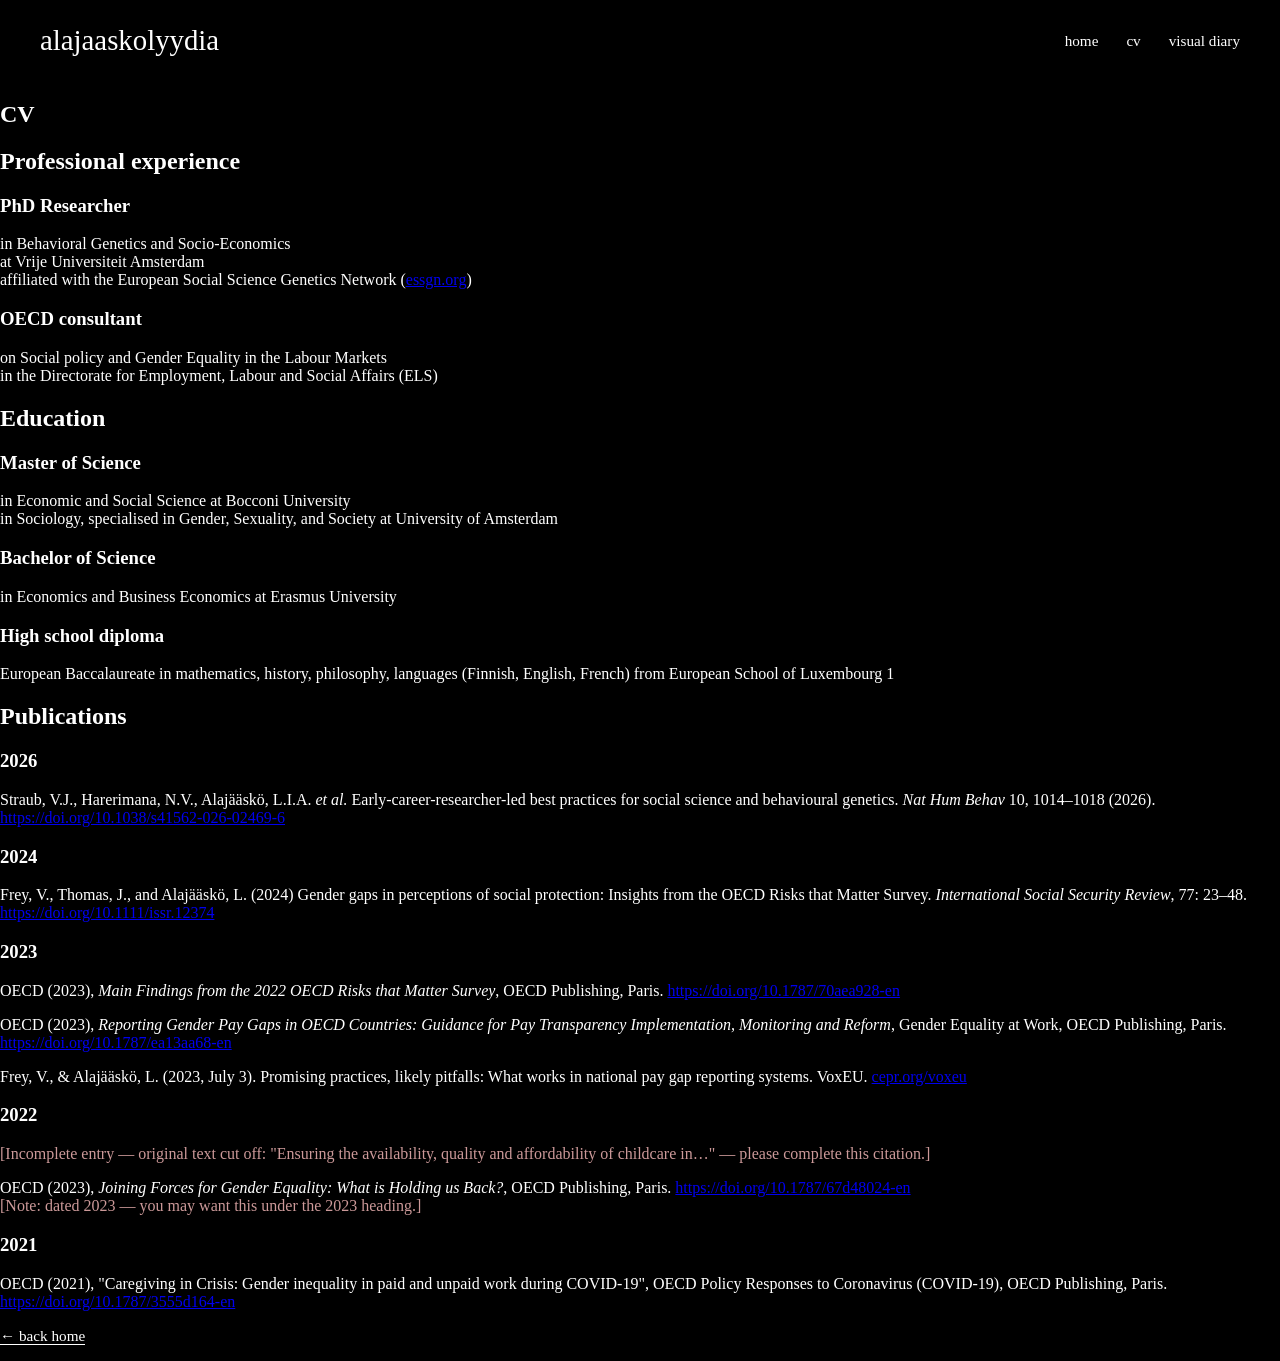
==== cv.html @ c15123fa "Create cv.html" ====
<!DOCTYPE html>
<html lang="en">
<head>
  <meta charset="UTF-8">
  <meta name="viewport" content="width=device-width, initial-scale=1">
  <title>CV — Lyydia Alajääskö</title>
  <link rel="stylesheet" href="style.css">
</head>
<body>

  <header>
    <div class="site-title">alajaaskolyydia</div>
    <nav>
      <a href="index.html">home</a>
      <a href="cv.html">cv</a>
      <a href="index.html">visual diary</a>
    </nav>
  </header>

  <section class="cv">
    <h1 class="cv-page-title">CV</h1>

    <div class="cv-columns">

      <div class="cv-col">
        <h2>Professional experience</h2>

        <h3>PhD Researcher</h3>
        <p>in Behavioral Genetics and Socio-Economics<br>
        at Vrije Universiteit Amsterdam<br>
        affiliated with the European Social Science Genetics Network
        (<a href="https://essgn.org/" target="_blank" rel="noopener">essgn.org</a>)</p>

        <h3>OECD consultant</h3>
        <p>on Social policy and Gender Equality in the Labour Markets<br>
        in the Directorate for Employment, Labour and Social Affairs (ELS)</p>
      </div>

      <div class="cv-col">
        <h2>Education</h2>

        <h3>Master of Science</h3>
        <p>in Economic and Social Science at Bocconi University<br>
        in Sociology, specialised in Gender, Sexuality, and Society at University of Amsterdam</p>

        <h3>Bachelor of Science</h3>
        <p>in Economics and Business Economics at Erasmus University</p>

        <h3>High school diploma</h3>
        <p>European Baccalaureate in mathematics, history, philosophy, languages
        (Finnish, English, French) from European School of Luxembourg 1</p>
      </div>

    </div>

    <div class="cv-publications">
      <h2>Publications</h2>

      <h3>2026</h3>
      <p>Straub, V.J., Harerimana, N.V., Alajääskö, L.I.A. <em>et al.</em>
      Early-career-researcher-led best practices for social science and behavioural genetics.
      <em>Nat Hum Behav</em> 10, 1014–1018 (2026).
      <a href="https://doi.org/10.1038/s41562-026-02469-6" target="_blank" rel="noopener">https://doi.org/10.1038/s41562-026-02469-6</a></p>

      <h3>2024</h3>
      <p>Frey, V., Thomas, J., and Alajääskö, L. (2024) Gender gaps in perceptions of social
      protection: Insights from the OECD Risks that Matter Survey.
      <em>International Social Security Review</em>, 77: 23–48.
      <a href="https://doi.org/10.1111/issr.12374" target="_blank" rel="noopener">https://doi.org/10.1111/issr.12374</a></p>

      <h3>2023</h3>
      <p>OECD (2023), <em>Main Findings from the 2022 OECD Risks that Matter Survey</em>,
      OECD Publishing, Paris.
      <a href="https://doi.org/10.1787/70aea928-en" target="_blank" rel="noopener">https://doi.org/10.1787/70aea928-en</a></p>

      <p>OECD (2023), <em>Reporting Gender Pay Gaps in OECD Countries: Guidance for Pay
      Transparency Implementation, Monitoring and Reform</em>, Gender Equality at Work,
      OECD Publishing, Paris.
      <a href="https://doi.org/10.1787/ea13aa68-en" target="_blank" rel="noopener">https://doi.org/10.1787/ea13aa68-en</a></p>

      <p>Frey, V., &amp; Alajääskö, L. (2023, July 3). Promising practices, likely pitfalls:
      What works in national pay gap reporting systems. VoxEU.
      <a href="https://cepr.org/voxeu/columns/promising-practices-likely-pitfalls-what-works-national-pay-gap-reporting-systems" target="_blank" rel="noopener">cepr.org/voxeu</a></p>

      <h3>2022</h3>
      <p style="color:#c99;">[Incomplete entry — original text cut off: "Ensuring the availability,
      quality and affordability of childcare in…" — please complete this citation.]</p>

      <p>OECD (2023), <em>Joining Forces for Gender Equality: What is Holding us Back?</em>,
      OECD Publishing, Paris.
      <a href="https://doi.org/10.1787/67d48024-en" target="_blank" rel="noopener">https://doi.org/10.1787/67d48024-en</a>
      <br><span style="color:#c99;">[Note: dated 2023 — you may want this under the 2023 heading.]</span></p>

      <h3>2021</h3>
      <p>OECD (2021), "Caregiving in Crisis: Gender inequality in paid and unpaid work during
      COVID-19", OECD Policy Responses to Coronavirus (COVID-19), OECD Publishing, Paris.
      <a href="https://doi.org/10.1787/3555d164-en" target="_blank" rel="noopener">https://doi.org/10.1787/3555d164-en</a></p>
    </div>

    <p class="back-wrap"><a class="back" href="index.html">← back home</a></p>

  </section>

</body>
</html>
---- style.css ----
body {
  margin: 0;
  background: #000;
  color: #fff;
  font-family: Georgia, 'Times New Roman', serif;
}

/* Header */
header {
  display: flex;
  justify-content: space-between;
  align-items: center;
  padding: 24px 40px;
  flex-wrap: wrap;
  gap: 12px;
}
.site-title {
  font-size: 1.8rem;
}
nav a {
  color: #fff;
  text-decoration: none;
  margin-left: 24px;
  font-size: 0.95rem;
}
nav a:hover {
  text-decoration: underline;
}

/* Intro */
.intro {
  text-align: center;
  max-width: 900px;
  margin: 60px auto;
  padding: 0 20px;
}
.intro h1 {
  font-weight: normal;
  font-size: 2.2rem;
  line-height: 1.3;
}
.subtitle {
  font-weight: bold;
  font-size: 0.95rem;
  margin-top: 30px;
}

/* Grid */
.grid {
  display: grid;
  grid-template-columns: repeat(3, 1fr);
  gap: 16px;
  padding: 0 16px 40px;
}
.tile {
  position: relative;
  display: block;
  overflow: hidden;
  aspect-ratio: 1 / 1;
}
.tile img {
  width: 100%;
  height: 100%;
  object-fit: cover;
  display: block;
  transition: filter 0.4s ease;
}
.tile .title {
  position: absolute;
  top: 50%;
  left: 0;
  right: 0;
  transform: translateY(-50%);
  text-align: center;
  font-size: 1.6rem;
  opacity: 0;
  transition: opacity 0.4s ease;
  pointer-events: none;
  padding: 0 10px;
}
.tile:hover img { filter: brightness(0.4); }
.tile:hover .title { opacity: 1; }

/* Phones: no hover, so darken slightly and always show the title */
@media (hover: none) {
  .tile img { filter: brightness(0.55); }
  .tile .title { opacity: 1; }
}
@media (max-width: 600px) {
  .grid { grid-template-columns: 1fr; }
}

/* Theme pages */
.theme {
  max-width: 800px;
  margin: 0 auto;
  padding: 40px 20px 80px;
  text-align: center;
}
.theme h1 {
  font-weight: normal;
  font-size: 2.4rem;
  margin-bottom: 40px;
}
.theme img {
  width: 100%;
  display: block;
  margin: 0 auto 24px;
}
.back {
  color: #fff;
  text-decoration: none;
  font-size: 0.95rem;
  border-bottom: 1px solid #fff;
}
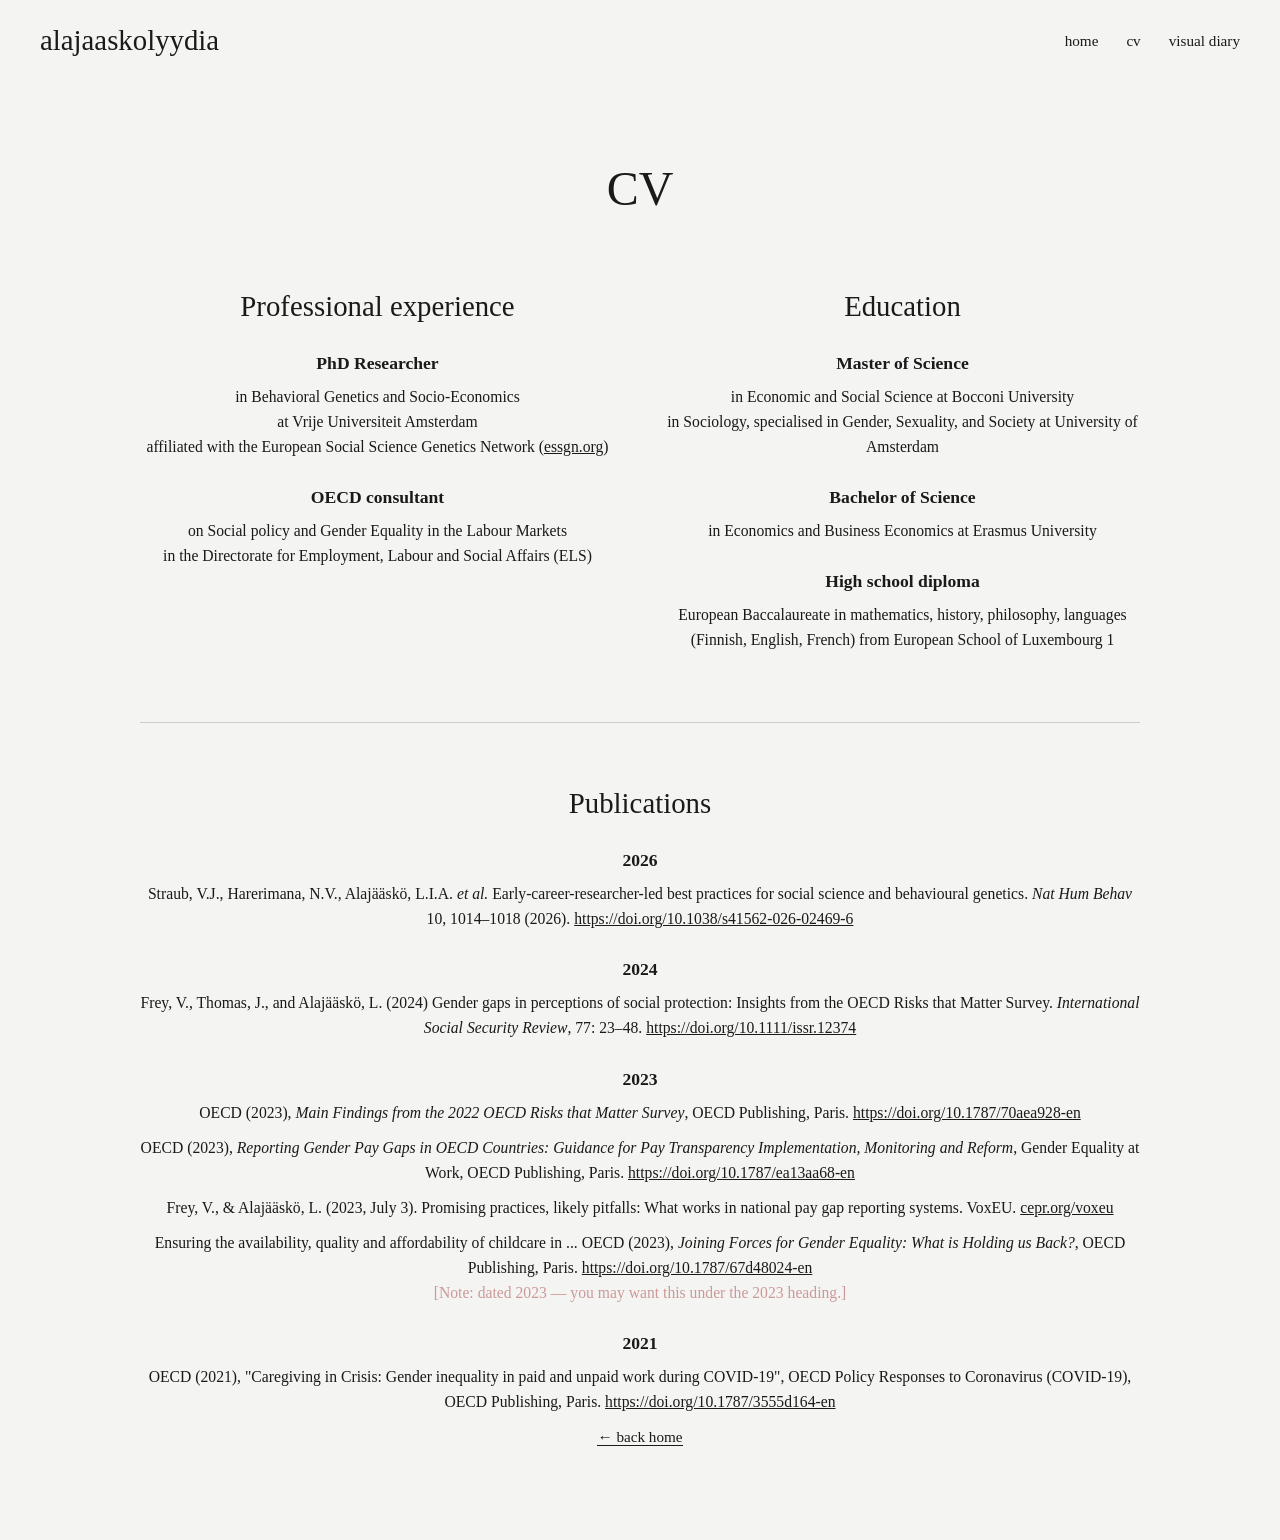
==== commit 5ca20954: "Update cv.html" ====
--- a/cv.html
+++ b/cv.html
@@ -82,11 +82,7 @@
       What works in national pay gap reporting systems. VoxEU.
       <a href="https://cepr.org/voxeu/columns/promising-practices-likely-pitfalls-what-works-national-pay-gap-reporting-systems" target="_blank" rel="noopener">cepr.org/voxeu</a></p>
 
-      <h3>2022</h3>
-      <p style="color:#c99;">[Incomplete entry — original text cut off: "Ensuring the availability,
-      quality and affordability of childcare in…" — please complete this citation.]</p>
-
-      <p>OECD (2023), <em>Joining Forces for Gender Equality: What is Holding us Back?</em>,
+      <p>Ensuring the availability, quality and affordability of childcare in ... OECD (2023), <em>Joining Forces for Gender Equality: What is Holding us Back?</em>,
       OECD Publishing, Paris.
       <a href="https://doi.org/10.1787/67d48024-en" target="_blank" rel="noopener">https://doi.org/10.1787/67d48024-en</a>
       <br><span style="color:#c99;">[Note: dated 2023 — you may want this under the 2023 heading.]</span></p>
--- a/style.css
+++ b/style.css
@@ -1,11 +1,12 @@
+/* ===== Base ===== */
 body {
   margin: 0;
-  background: #000;
-  color: #fff;
+  background: #f4f4f2;
+  color: #1a1a1a;
   font-family: Georgia, 'Times New Roman', serif;
 }
 
-/* Header */
+/* ===== Header ===== */
 header {
   display: flex;
   justify-content: space-between;
@@ -18,7 +19,7 @@
   font-size: 1.8rem;
 }
 nav a {
-  color: #fff;
+  color: #1a1a1a;
   text-decoration: none;
   margin-left: 24px;
   font-size: 0.95rem;
@@ -27,7 +28,7 @@
   text-decoration: underline;
 }
 
-/* Intro */
+/* ===== Intro (homepage) ===== */
 .intro {
   text-align: center;
   max-width: 900px;
@@ -45,7 +46,7 @@
   margin-top: 30px;
 }
 
-/* Grid */
+/* ===== Image grid (homepage) ===== */
 .grid {
   display: grid;
   grid-template-columns: repeat(3, 1fr);
@@ -72,6 +73,7 @@
   right: 0;
   transform: translateY(-50%);
   text-align: center;
+  color: #fff;                 /* stays white — sits over darkened image */
   font-size: 1.6rem;
   opacity: 0;
   transition: opacity 0.4s ease;
@@ -90,7 +92,7 @@
   .grid { grid-template-columns: 1fr; }
 }
 
-/* Theme pages */
+/* ===== Theme pages (vertical photo stack) ===== */
 .theme {
   max-width: 800px;
   margin: 0 auto;
@@ -107,9 +109,108 @@
   display: block;
   margin: 0 auto 24px;
 }
+
+/* ===== Back link (shared) ===== */
 .back {
-  color: #fff;
+  color: #1a1a1a;
   text-decoration: none;
   font-size: 0.95rem;
-  border-bottom: 1px solid #fff;
-}
+  border-bottom: 1px solid #1a1a1a;
+}
+.back-wrap {
+  text-align: center;
+  margin-top: 50px;
+}
+
+/* ===== CV page ===== */
+.cv {
+  max-width: 1000px;
+  margin: 0 auto;
+  padding: 40px 20px 80px;
+}
+.cv-page-title {
+  text-align: center;
+  font-weight: normal;
+  font-size: 3rem;
+  margin-bottom: 50px;
+}
+.cv-columns {
+  display: grid;
+  grid-template-columns: 1fr 1fr;
+  gap: 50px;
+  margin-bottom: 60px;
+}
+.cv h2 {
+  text-align: center;
+  font-weight: normal;
+  font-size: 1.8rem;
+  margin-bottom: 30px;
+}
+.cv h3 {
+  text-align: center;
+  font-size: 1.1rem;
+  margin: 28px 0 10px;
+}
+.cv p {
+  text-align: center;
+  line-height: 1.6;
+  font-size: 0.98rem;
+  margin: 0 0 10px;
+}
+.cv a {
+  color: #1a1a1a;
+}
+.cv-publications {
+  border-top: 1px solid #ccc;
+  padding-top: 40px;
+}
+.note {
+  color: #b23;
+}
+@media (max-width: 600px) {
+  .cv-columns { grid-template-columns: 1fr; gap: 30px; }
+}
+
+/* ===== Home hero (background behind title) ===== */
+.hero {
+  background-image: url('images/home/hero.jpg');
+  background-size: cover;
+  background-position: center;
+  min-height: 60vh;
+  display: flex;
+  align-items: center;
+  justify-content: center;
+}
+.hero h1 {
+  color: #fff;
+  font-weight: normal;
+  font-size: 3.5rem;
+  text-align: center;
+  text-shadow: 0 2px 12px rgba(0,0,0,0.5);
+  padding: 0 20px;
+}
+
+/* ===== Home bio ===== */
+.bio {
+  max-width: 900px;
+  margin: 60px auto;
+  padding: 0 20px;
+  display: flex;
+  gap: 40px;
+  align-items: center;
+}
+.bio-photo {
+  width: 260px;
+  height: 260px;
+  object-fit: cover;
+  border-radius: 4px;
+  flex-shrink: 0;
+}
+.bio-text {
+  font-size: 1.05rem;
+  line-height: 1.7;
+}
+@media (max-width: 600px) {
+  .bio { flex-direction: column; text-align: center; }
+  .hero h1 { font-size: 2.4rem; }
+}
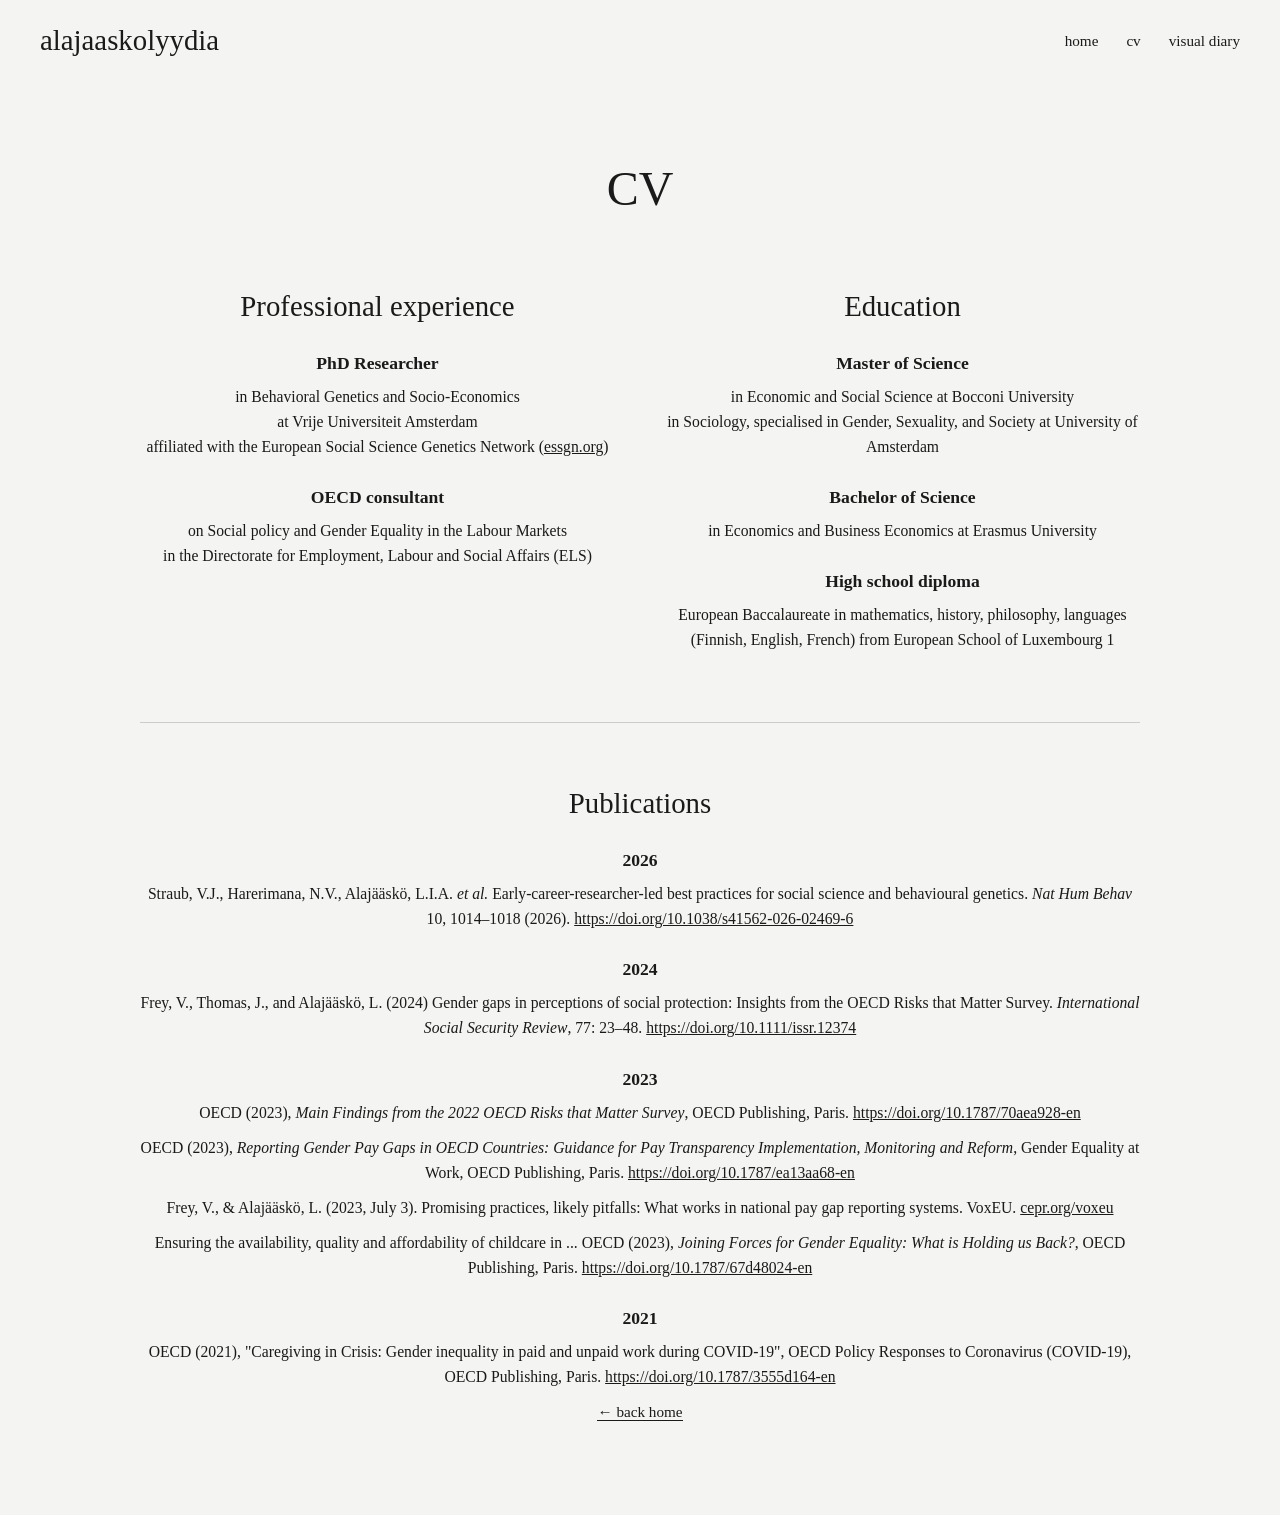
==== commit b04e4281: "Update cv.html" ====
--- a/cv.html
+++ b/cv.html
@@ -85,7 +85,7 @@
       <p>Ensuring the availability, quality and affordability of childcare in ... OECD (2023), <em>Joining Forces for Gender Equality: What is Holding us Back?</em>,
       OECD Publishing, Paris.
       <a href="https://doi.org/10.1787/67d48024-en" target="_blank" rel="noopener">https://doi.org/10.1787/67d48024-en</a>
-      <br><span style="color:#c99;">[Note: dated 2023 — you may want this under the 2023 heading.]</span></p>
+      <br><span style="color:#c99;"></p>
 
       <h3>2021</h3>
       <p>OECD (2021), "Caregiving in Crisis: Gender inequality in paid and unpaid work during
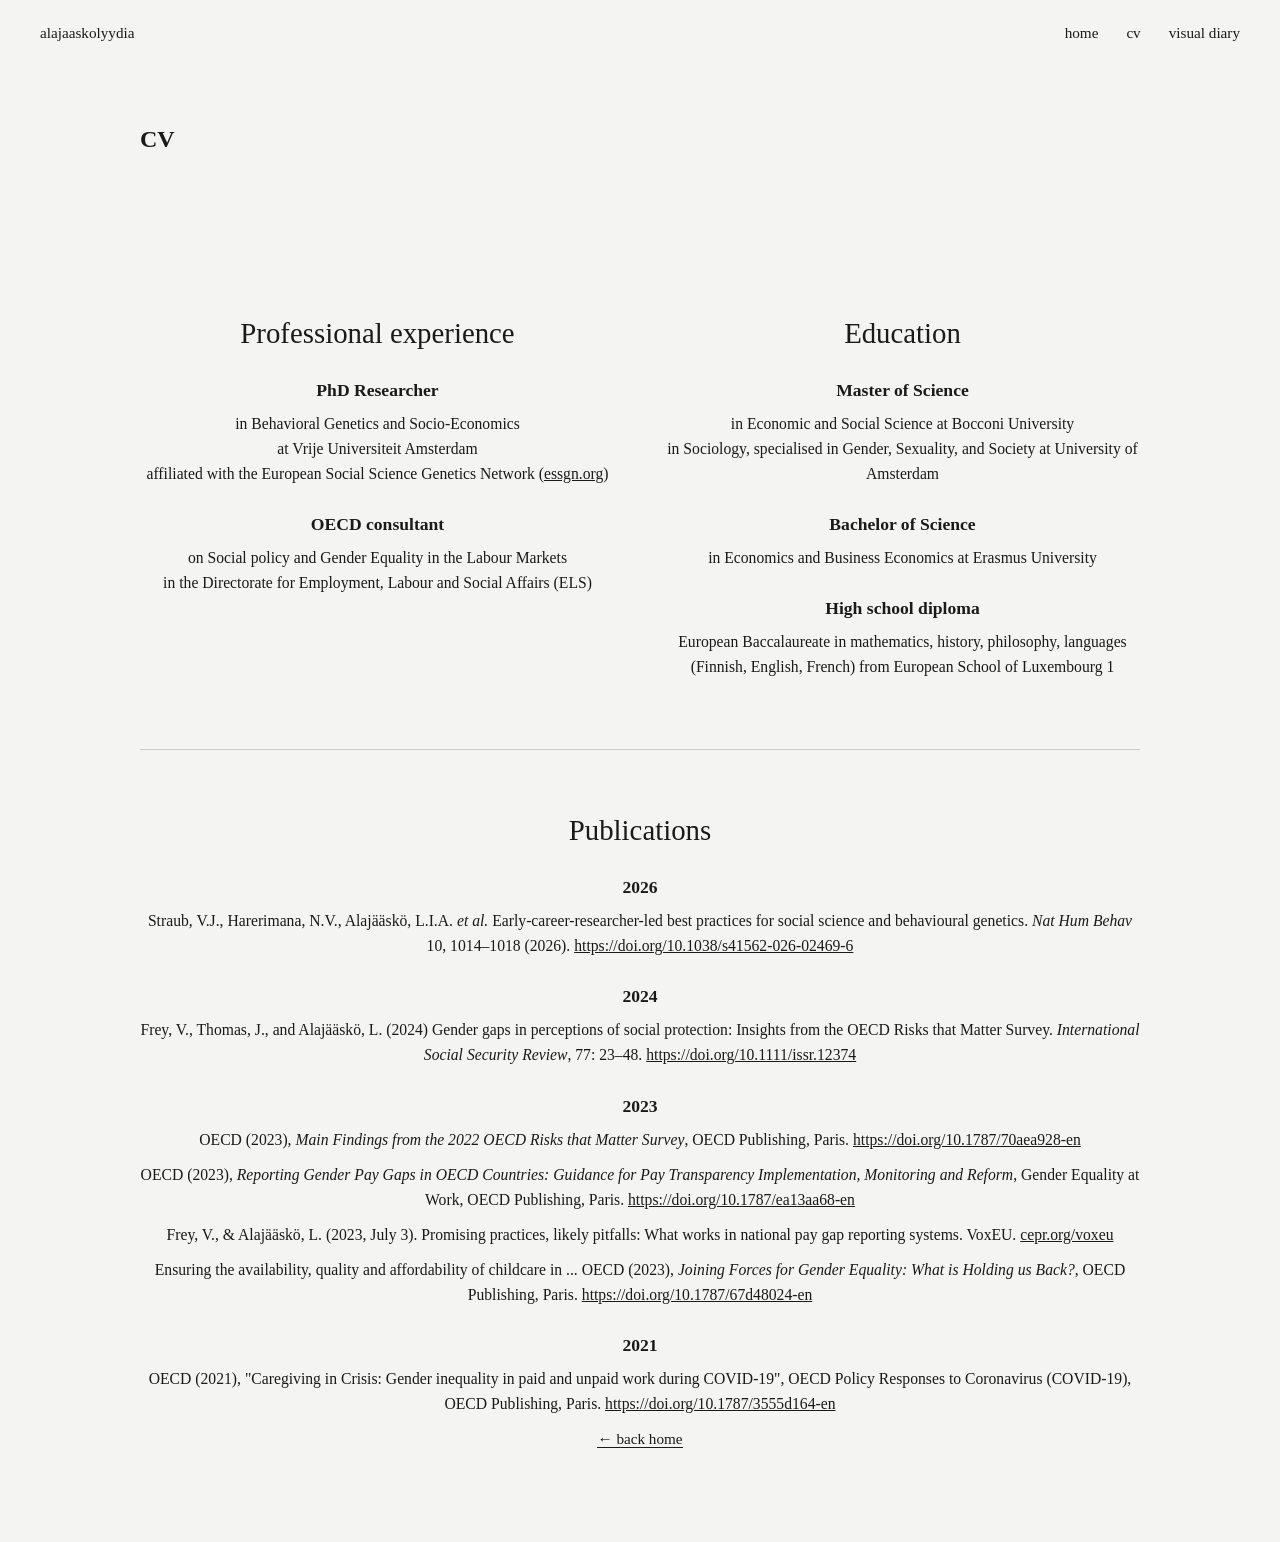
==== commit 260133f6: "Update cv.html" ====
--- a/cv.html
+++ b/cv.html
@@ -13,12 +13,15 @@
     <nav>
       <a href="index.html">home</a>
       <a href="cv.html">cv</a>
-      <a href="index.html">visual diary</a>
+      <a href="visual-diary.html">visual diary</a>
     </nav>
   </header>
 
   <section class="cv">
-    <h1 class="cv-page-title">CV</h1>
+    <h1>CV</h1>
+  </section>
+
+  <section class="cv">
 
     <div class="cv-columns">
 
--- a/style.css
+++ b/style.css
@@ -16,7 +16,7 @@
   gap: 12px;
 }
 .site-title {
-  font-size: 1.8rem;
+  font-size: 0.95rem;
 }
 nav a {
   color: #1a1a1a;
@@ -175,7 +175,7 @@
 .hero {
   background-image: url('images/home/hero.jpg');
   background-size: cover;
-  background-position: center;
+  background-position: center bottom;
   min-height: 60vh;
   display: flex;
   align-items: center;
@@ -214,3 +214,21 @@
   .bio { flex-direction: column; text-align: center; }
   .hero h1 { font-size: 2.4rem; }
 }
+
+/* ===== CV banner (thin hero) ===== */
+.cv-banner {
+  background-image: url('images/cv/banner.jpg');
+  background-size: cover;
+  background-position: center;
+  min-height: 220px;
+  display: flex;
+  align-items: center;
+  justify-content: center;
+}
+.cv-banner h1 {
+  color: #fff;
+  font-weight: normal;
+  font-size: 3rem;
+  text-shadow: 0 2px 12px rgba(0,0,0,0.5);
+  margin: 0;
+}
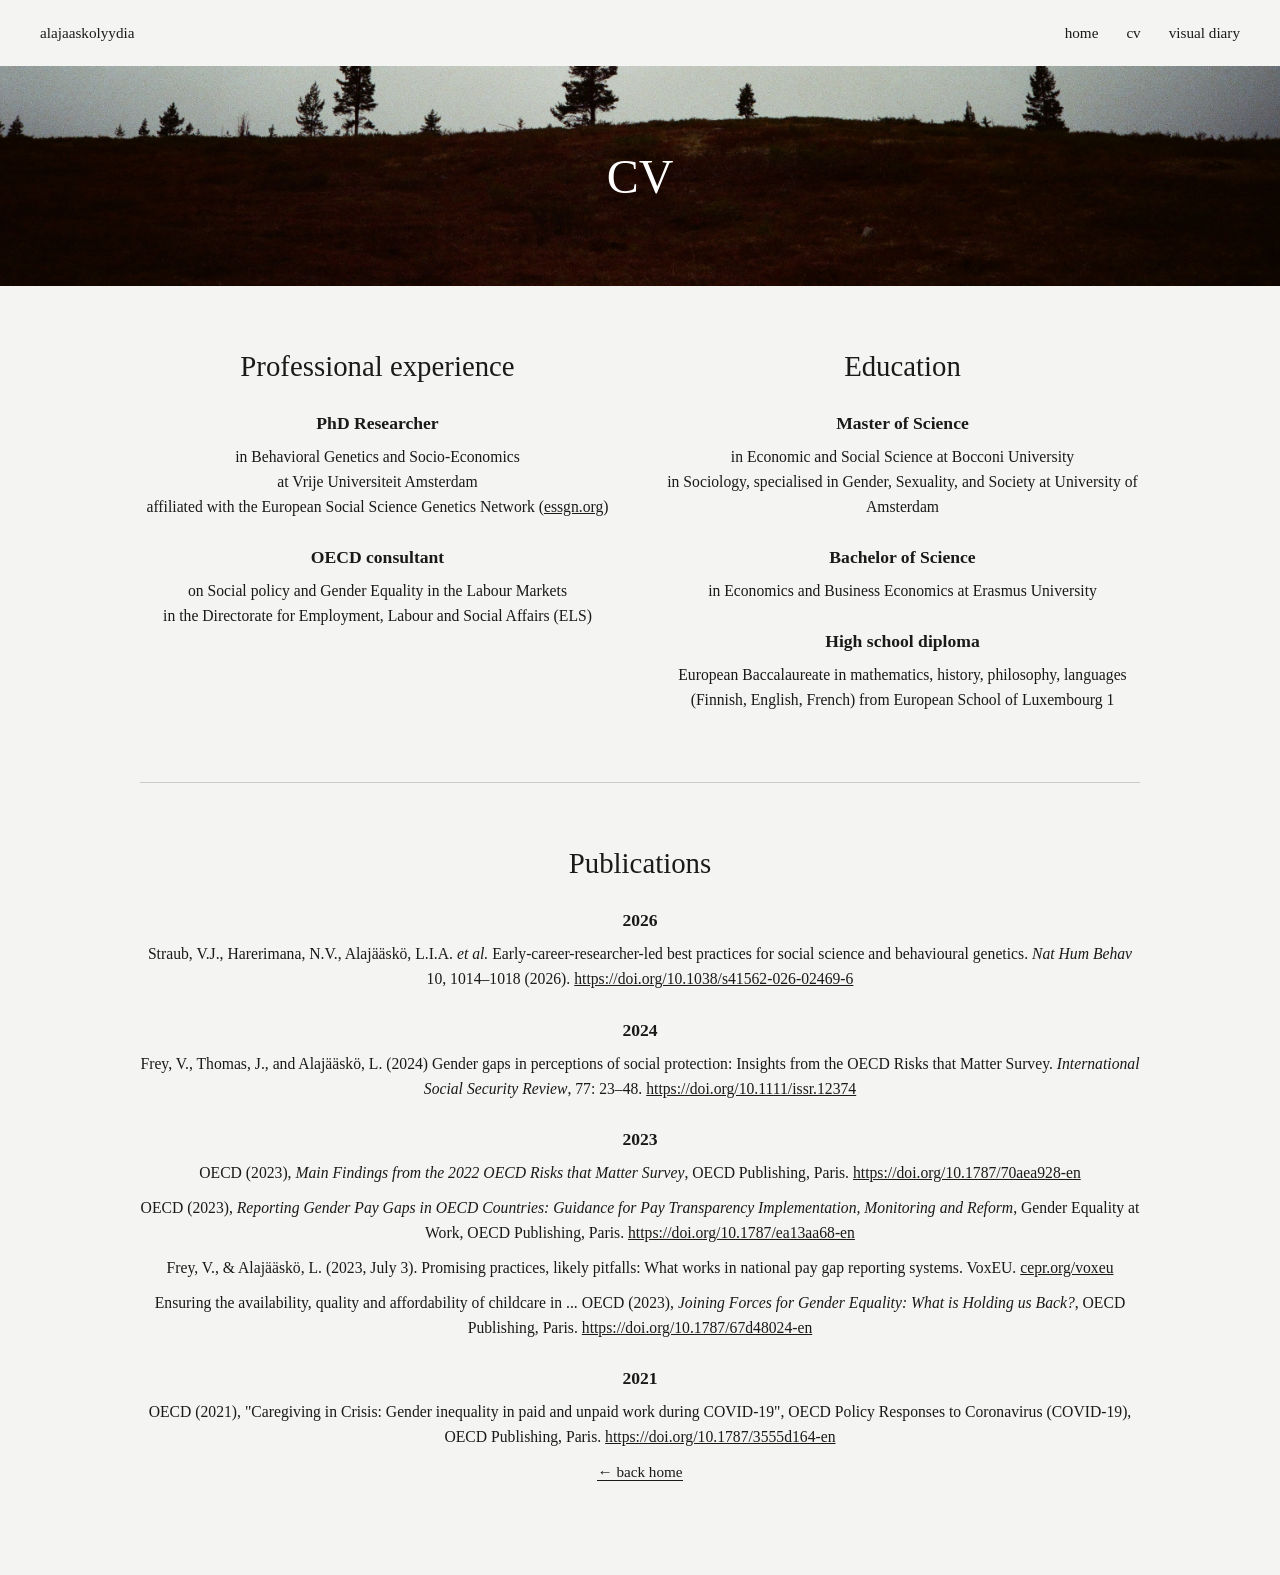
==== commit ef18a4ae: "Update cv.html" ====
--- a/cv.html
+++ b/cv.html
@@ -17,7 +17,7 @@
     </nav>
   </header>
 
-  <section class="cv">
+  <section class="cv-banner">
     <h1>CV</h1>
   </section>
 
--- a/style.css
+++ b/style.css
@@ -217,9 +217,9 @@
 
 /* ===== CV banner (thin hero) ===== */
 .cv-banner {
-  background-image: url('images/cv/banner.jpg');
+  background-image: url('images/home/hero.jpg');
   background-size: cover;
-  background-position: center;
+  background-position: center bottom;
   min-height: 220px;
   display: flex;
   align-items: center;
